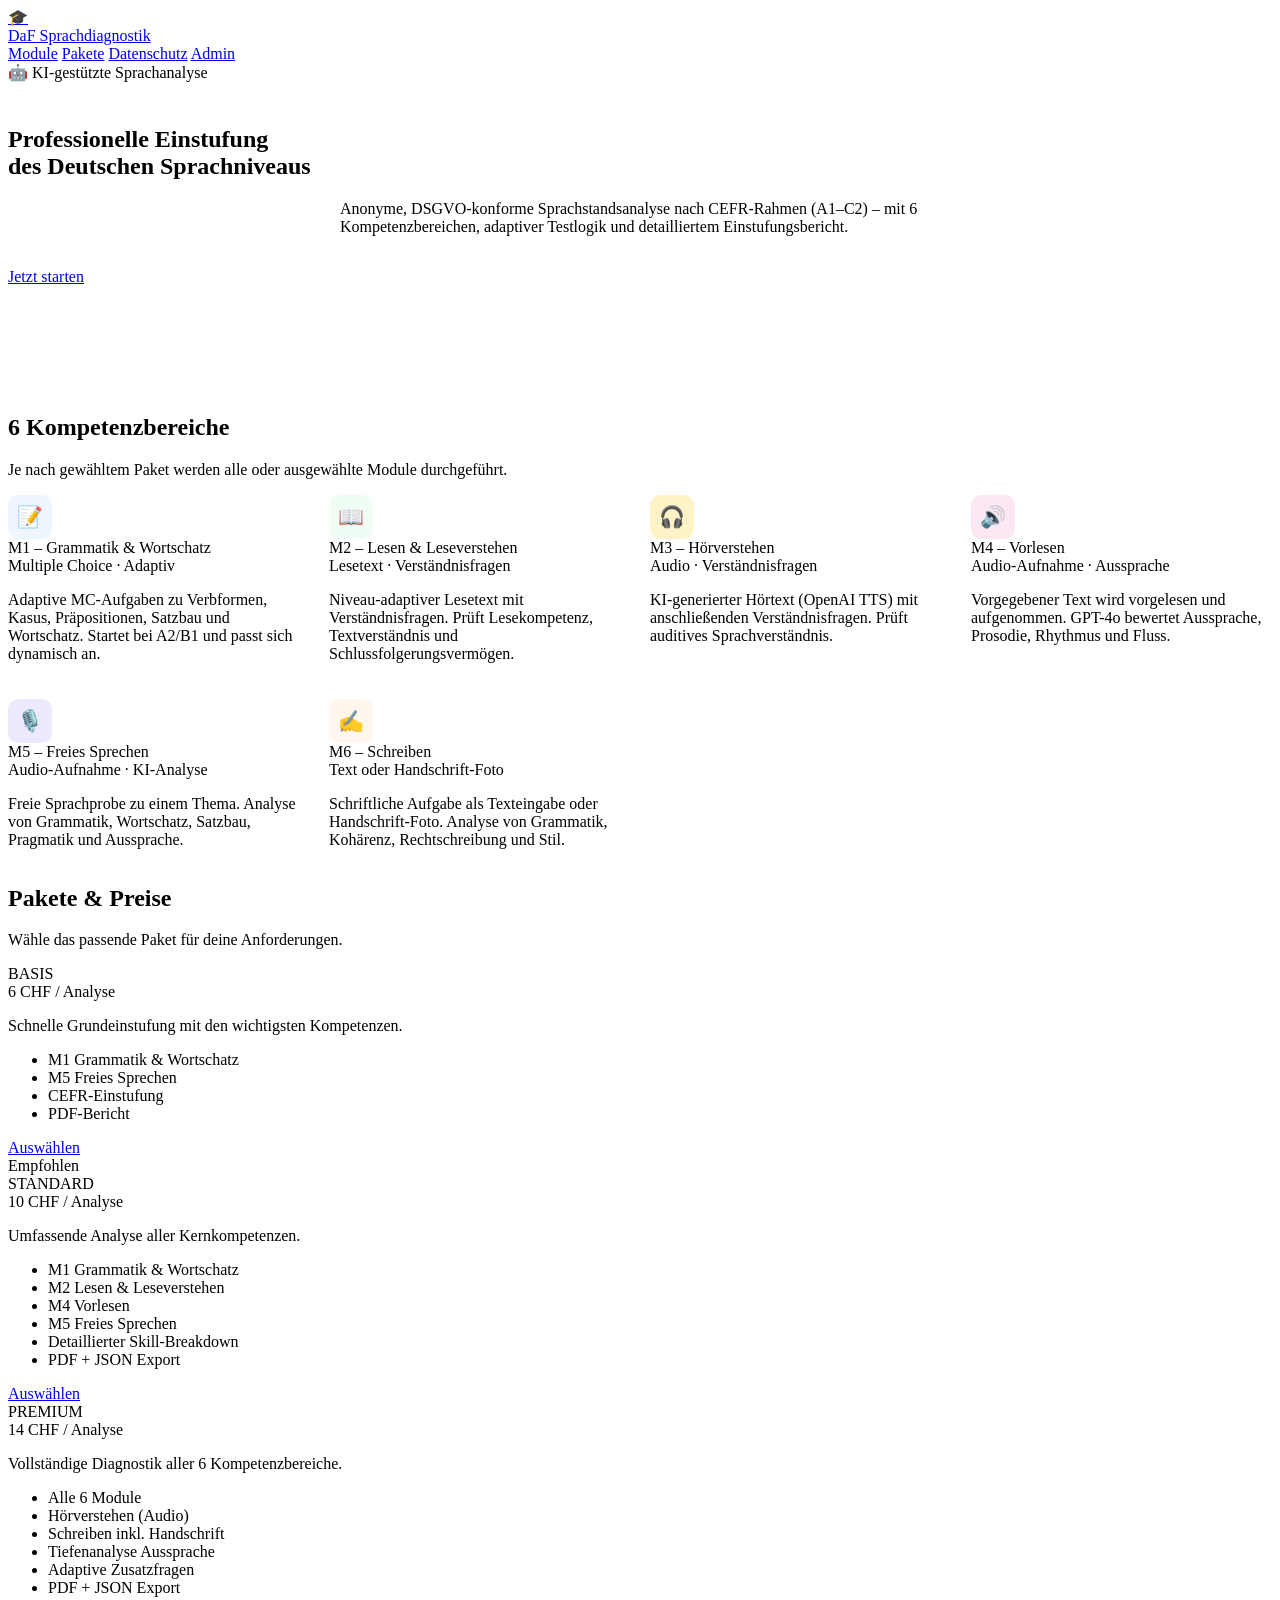
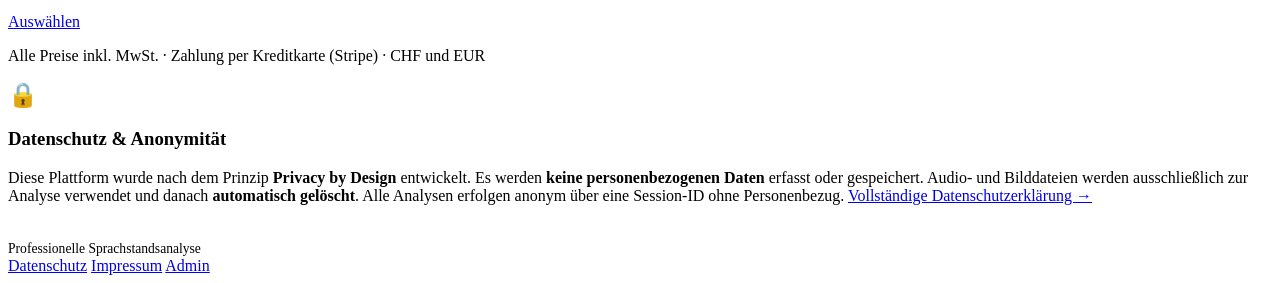
==== app/templates/index.html @ f143e504 "Add files via upload" ====
<!DOCTYPE html>
<html lang="de">
<head>
  <meta charset="UTF-8">
  <meta name="viewport" content="width=device-width, initial-scale=1.0">
  <title>DaF Sprachdiagnostik – Professionelle Sprachstandsanalyse</title>
  <link rel="stylesheet" href="/static/css/main.css">
</head>
<body>
<nav class="navbar">
  <div class="navbar-inner">
    <a href="/" class="navbar-brand">
      <div class="brand-icon">🎓</div>
      DaF Sprachdiagnostik
    </a>
    <div class="navbar-links">
      <a href="#module">Module</a>
      <a href="#pakete">Pakete</a>
      <a href="/dsgvo">Datenschutz</a>
      <a href="/admin/login" class="btn btn-outline btn-sm">Admin</a>
    </div>
  </div>
</nav>

<section class="hero">
  <div class="container text-center">
    <div class="badge badge-primary mb-4" style="margin: 0 auto 1.5rem; display:inline-flex;">
      🤖 KI-gestützte Sprachanalyse
    </div>
    <h1>Professionelle Einstufung<br>des Deutschen Sprachniveaus</h1>
    <p style="max-width:600px; margin: 1rem auto 2rem;">
      Anonyme, DSGVO-konforme Sprachstandsanalyse nach CEFR-Rahmen (A1–C2) –
      mit 6 Kompetenzbereichen, adaptiver Testlogik und detailliertem Einstufungsbericht.
    </p>
    <div class="flex gap-3 justify-center flex-wrap">
      <a href="/paket" class="btn btn-primary btn-lg">Jetzt starten</a>
      <a href="#module" class="btn btn-outline btn-lg" style="color:white; border-color:rgba(255,255,255,.5);">Mehr erfahren</a>
    </div>
    <div class="flex gap-4 justify-center mt-8 flex-wrap" style="margin-top:2.5rem;">
      <div style="color:rgba(255,255,255,.8); font-size:.9rem;">✓ Anonym &amp; DSGVO-konform</div>
      <div style="color:rgba(255,255,255,.8); font-size:.9rem;">✓ Keine Registrierung nötig</div>
      <div style="color:rgba(255,255,255,.8); font-size:.9rem;">✓ Sofortiger Bericht</div>
      <div style="color:rgba(255,255,255,.8); font-size:.9rem;">✓ PDF-Export</div>
    </div>
  </div>
</section>

<!-- Module -->
<section class="section" id="module">
  <div class="container">
    <div class="text-center mb-8">
      <h2>6 Kompetenzbereiche</h2>
      <p class="text-muted mt-2">Je nach gewähltem Paket werden alle oder ausgewählte Module durchgeführt.</p>
    </div>
    <div style="display:grid; grid-template-columns: repeat(auto-fit, minmax(280px, 1fr)); gap:1.25rem;">
      <div class="card">
        <div class="flex items-center gap-3 mb-3">
          <div style="width:44px;height:44px;background:#eff6ff;border-radius:10px;display:flex;align-items:center;justify-content:center;font-size:1.3rem;">📝</div>
          <div><div class="card-title">M1 – Grammatik &amp; Wortschatz</div><div class="text-xs text-muted">Multiple Choice · Adaptiv</div></div>
        </div>
        <p class="text-sm text-muted">Adaptive MC-Aufgaben zu Verbformen, Kasus, Präpositionen, Satzbau und Wortschatz. Startet bei A2/B1 und passt sich dynamisch an.</p>
      </div>
      <div class="card">
        <div class="flex items-center gap-3 mb-3">
          <div style="width:44px;height:44px;background:#f0fdf4;border-radius:10px;display:flex;align-items:center;justify-content:center;font-size:1.3rem;">📖</div>
          <div><div class="card-title">M2 – Lesen &amp; Leseverstehen</div><div class="text-xs text-muted">Lesetext · Verständnisfragen</div></div>
        </div>
        <p class="text-sm text-muted">Niveau-adaptiver Lesetext mit Verständnisfragen. Prüft Lesekompetenz, Textverständnis und Schlussfolgerungsvermögen.</p>
      </div>
      <div class="card">
        <div class="flex items-center gap-3 mb-3">
          <div style="width:44px;height:44px;background:#fef3c7;border-radius:10px;display:flex;align-items:center;justify-content:center;font-size:1.3rem;">🎧</div>
          <div><div class="card-title">M3 – Hörverstehen</div><div class="text-xs text-muted">Audio · Verständnisfragen</div></div>
        </div>
        <p class="text-sm text-muted">KI-generierter Hörtext (OpenAI TTS) mit anschließenden Verständnisfragen. Prüft auditives Sprachverständnis.</p>
      </div>
      <div class="card">
        <div class="flex items-center gap-3 mb-3">
          <div style="width:44px;height:44px;background:#fce7f3;border-radius:10px;display:flex;align-items:center;justify-content:center;font-size:1.3rem;">🔊</div>
          <div><div class="card-title">M4 – Vorlesen</div><div class="text-xs text-muted">Audio-Aufnahme · Aussprache</div></div>
        </div>
        <p class="text-sm text-muted">Vorgegebener Text wird vorgelesen und aufgenommen. GPT-4o bewertet Aussprache, Prosodie, Rhythmus und Fluss.</p>
      </div>
      <div class="card">
        <div class="flex items-center gap-3 mb-3">
          <div style="width:44px;height:44px;background:#ede9fe;border-radius:10px;display:flex;align-items:center;justify-content:center;font-size:1.3rem;">🎙️</div>
          <div><div class="card-title">M5 – Freies Sprechen</div><div class="text-xs text-muted">Audio-Aufnahme · KI-Analyse</div></div>
        </div>
        <p class="text-sm text-muted">Freie Sprachprobe zu einem Thema. Analyse von Grammatik, Wortschatz, Satzbau, Pragmatik und Aussprache.</p>
      </div>
      <div class="card">
        <div class="flex items-center gap-3 mb-3">
          <div style="width:44px;height:44px;background:#fff7ed;border-radius:10px;display:flex;align-items:center;justify-content:center;font-size:1.3rem;">✍️</div>
          <div><div class="card-title">M6 – Schreiben</div><div class="text-xs text-muted">Text oder Handschrift-Foto</div></div>
        </div>
        <p class="text-sm text-muted">Schriftliche Aufgabe als Texteingabe oder Handschrift-Foto. Analyse von Grammatik, Kohärenz, Rechtschreibung und Stil.</p>
      </div>
    </div>
  </div>
</section>

<!-- Pakete -->
<section class="section" id="pakete" style="background:var(--gray-50);">
  <div class="container">
    <div class="text-center mb-8">
      <h2>Pakete &amp; Preise</h2>
      <p class="text-muted mt-2">Wähle das passende Paket für deine Anforderungen.</p>
    </div>
    <div class="paket-grid">
      <div class="paket-card">
        <div class="text-muted text-sm font-bold mb-2">BASIS</div>
        <div class="paket-preis">6 CHF <span>/ Analyse</span></div>
        <p class="text-sm text-muted mb-4">Schnelle Grundeinstufung mit den wichtigsten Kompetenzen.</p>
        <ul class="paket-features">
          <li>M1 Grammatik &amp; Wortschatz</li>
          <li>M5 Freies Sprechen</li>
          <li>CEFR-Einstufung</li>
          <li>PDF-Bericht</li>
        </ul>
        <a href="/paket?p=basis" class="btn btn-outline w-full mt-6">Auswählen</a>
      </div>
      <div class="paket-card featured">
        <div class="paket-badge">Empfohlen</div>
        <div class="text-muted text-sm font-bold mb-2">STANDARD</div>
        <div class="paket-preis">10 CHF <span>/ Analyse</span></div>
        <p class="text-sm text-muted mb-4">Umfassende Analyse aller Kernkompetenzen.</p>
        <ul class="paket-features">
          <li>M1 Grammatik &amp; Wortschatz</li>
          <li>M2 Lesen &amp; Leseverstehen</li>
          <li>M4 Vorlesen</li>
          <li>M5 Freies Sprechen</li>
          <li>Detaillierter Skill-Breakdown</li>
          <li>PDF + JSON Export</li>
        </ul>
        <a href="/paket?p=standard" class="btn btn-primary w-full mt-6">Auswählen</a>
      </div>
      <div class="paket-card">
        <div class="text-muted text-sm font-bold mb-2">PREMIUM</div>
        <div class="paket-preis">14 CHF <span>/ Analyse</span></div>
        <p class="text-sm text-muted mb-4">Vollständige Diagnostik aller 6 Kompetenzbereiche.</p>
        <ul class="paket-features">
          <li>Alle 6 Module</li>
          <li>Hörverstehen (Audio)</li>
          <li>Schreiben inkl. Handschrift</li>
          <li>Tiefenanalyse Aussprache</li>
          <li>Adaptive Zusatzfragen</li>
          <li>PDF + JSON Export</li>
        </ul>
        <a href="/paket?p=premium" class="btn btn-dark w-full mt-6">Auswählen</a>
      </div>
    </div>
    <p class="text-center text-sm text-muted mt-6">Alle Preise inkl. MwSt. · Zahlung per Kreditkarte (Stripe) · CHF und EUR</p>
  </div>
</section>

<!-- DSGVO-Hinweis -->
<section class="section">
  <div class="container-sm">
    <div class="card" style="border-left: 4px solid var(--primary-light);">
      <div class="flex gap-3 items-center mb-3">
        <span style="font-size:1.5rem;">🔒</span>
        <h3>Datenschutz &amp; Anonymität</h3>
      </div>
      <p class="text-sm text-muted">
        Diese Plattform wurde nach dem Prinzip <strong>Privacy by Design</strong> entwickelt.
        Es werden <strong>keine personenbezogenen Daten</strong> erfasst oder gespeichert.
        Audio- und Bilddateien werden ausschließlich zur Analyse verwendet und danach
        <strong>automatisch gelöscht</strong>. Alle Analysen erfolgen anonym über eine
        Session-ID ohne Personenbezug.
        <a href="/dsgvo">Vollständige Datenschutzerklärung →</a>
      </p>
    </div>
  </div>
</section>

<footer class="footer">
  <div class="footer-inner">
    <div>
      <strong style="color:white;">DaF Sprachdiagnostik</strong><br>
      <span style="font-size:.85rem;">Professionelle Sprachstandsanalyse</span>
    </div>
    <div class="flex gap-4 text-sm">
      <a href="/dsgvo">Datenschutz</a>
      <a href="/dsgvo#impressum">Impressum</a>
      <a href="/admin/login">Admin</a>
    </div>
  </div>
</footer>
</body>
</html>
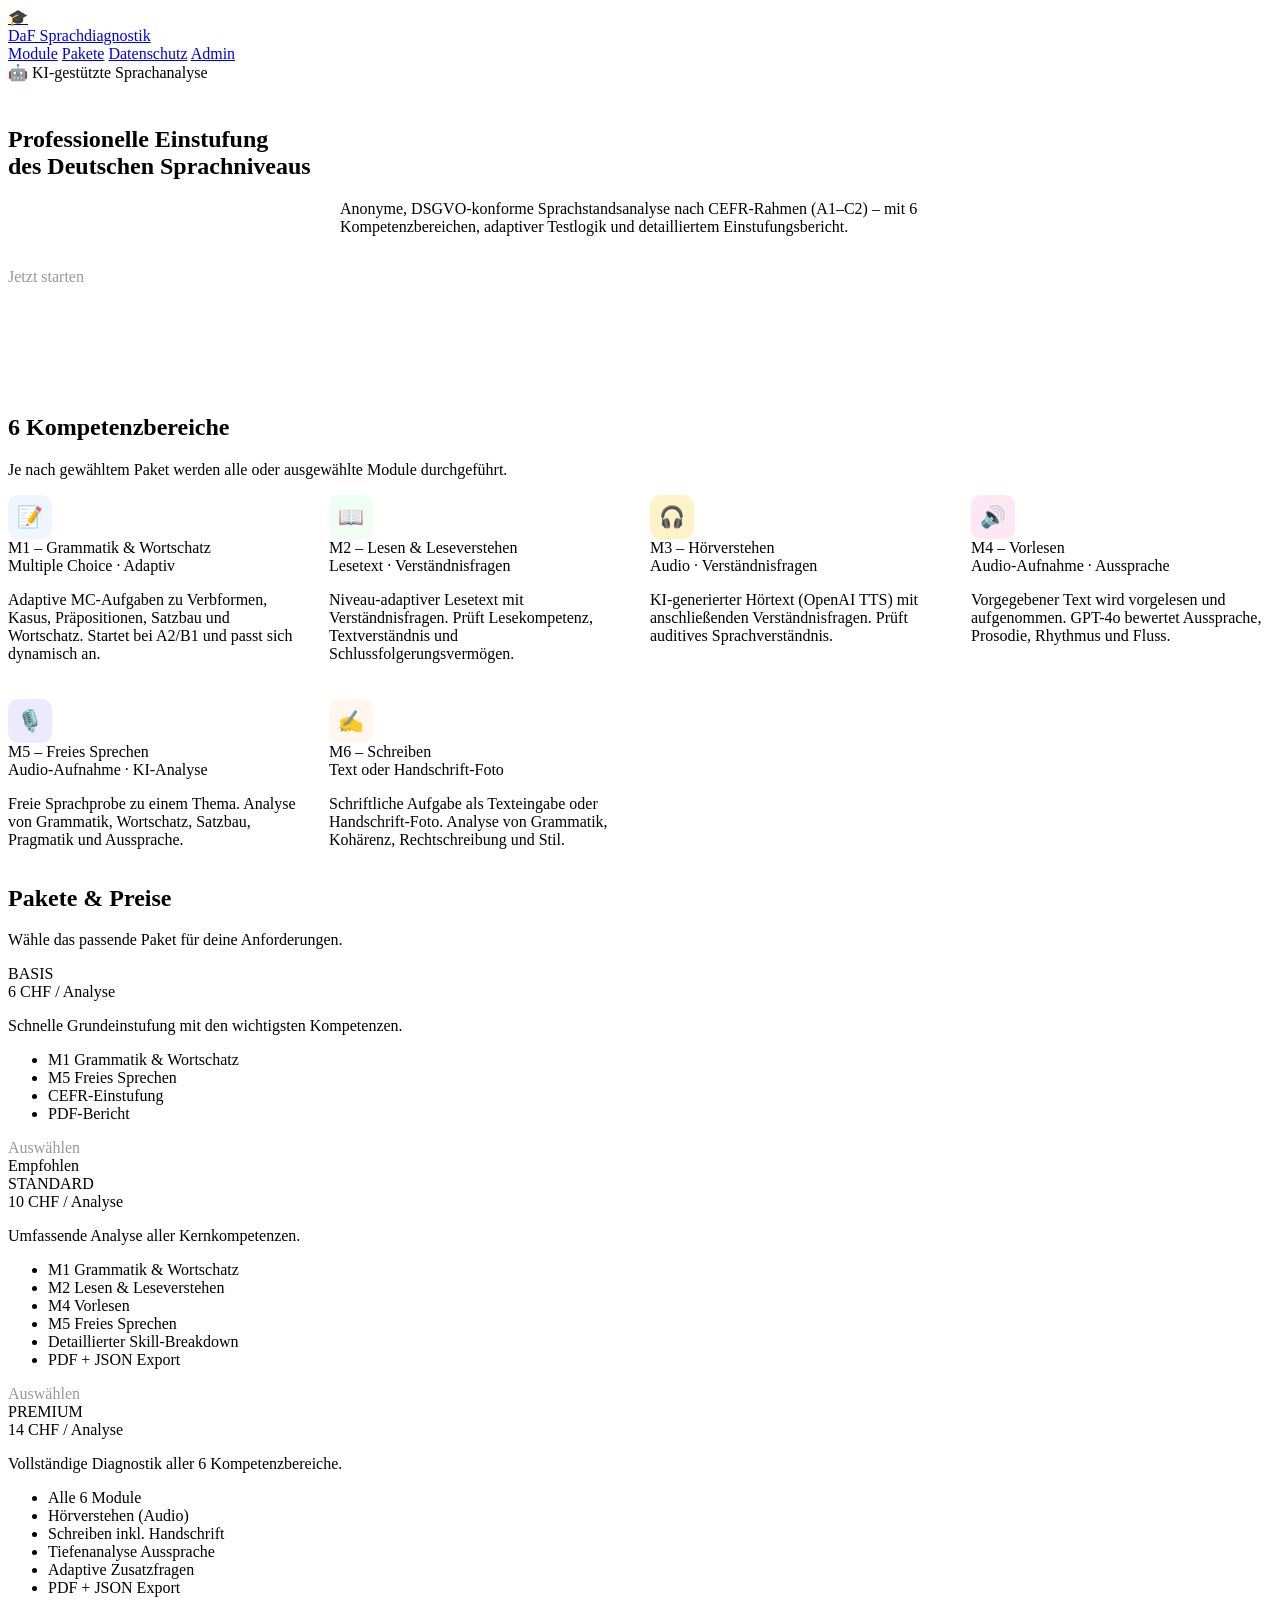
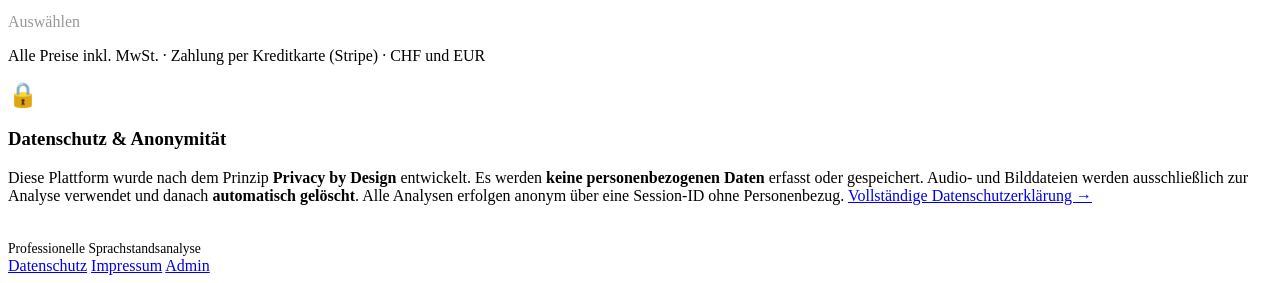
==== commit a447aee1: "Add files via upload" ====
--- a/app/templates/index.html
+++ b/app/templates/index.html
@@ -33,7 +33,7 @@
       mit 6 Kompetenzbereichen, adaptiver Testlogik und detailliertem Einstufungsbericht.
     </p>
     <div class="flex gap-3 justify-center flex-wrap">
-      <a href="/paket" class="btn btn-primary btn-lg">Jetzt starten</a>
+      <span class="btn btn-primary btn-lg" style="opacity:.4; cursor:not-allowed;" title="Zugang nur über persönlichen QR-Code">Jetzt starten</span>
       <a href="#module" class="btn btn-outline btn-lg" style="color:white; border-color:rgba(255,255,255,.5);">Mehr erfahren</a>
     </div>
     <div class="flex gap-4 justify-center mt-8 flex-wrap" style="margin-top:2.5rem;">
@@ -117,7 +117,7 @@
           <li>CEFR-Einstufung</li>
           <li>PDF-Bericht</li>
         </ul>
-        <a href="/paket?p=basis" class="btn btn-outline w-full mt-6">Auswählen</a>
+        <span class="btn btn-outline w-full mt-6" style="opacity:.4; cursor:not-allowed;">Auswählen</span>
       </div>
       <div class="paket-card featured">
         <div class="paket-badge">Empfohlen</div>
@@ -132,7 +132,7 @@
           <li>Detaillierter Skill-Breakdown</li>
           <li>PDF + JSON Export</li>
         </ul>
-        <a href="/paket?p=standard" class="btn btn-primary w-full mt-6">Auswählen</a>
+        <span class="btn btn-primary w-full mt-6" style="opacity:.4; cursor:not-allowed;">Auswählen</span>
       </div>
       <div class="paket-card">
         <div class="text-muted text-sm font-bold mb-2">PREMIUM</div>
@@ -146,7 +146,7 @@
           <li>Adaptive Zusatzfragen</li>
           <li>PDF + JSON Export</li>
         </ul>
-        <a href="/paket?p=premium" class="btn btn-dark w-full mt-6">Auswählen</a>
+        <span class="btn btn-dark w-full mt-6" style="opacity:.4; cursor:not-allowed;">Auswählen</span>
       </div>
     </div>
     <p class="text-center text-sm text-muted mt-6">Alle Preise inkl. MwSt. · Zahlung per Kreditkarte (Stripe) · CHF und EUR</p>
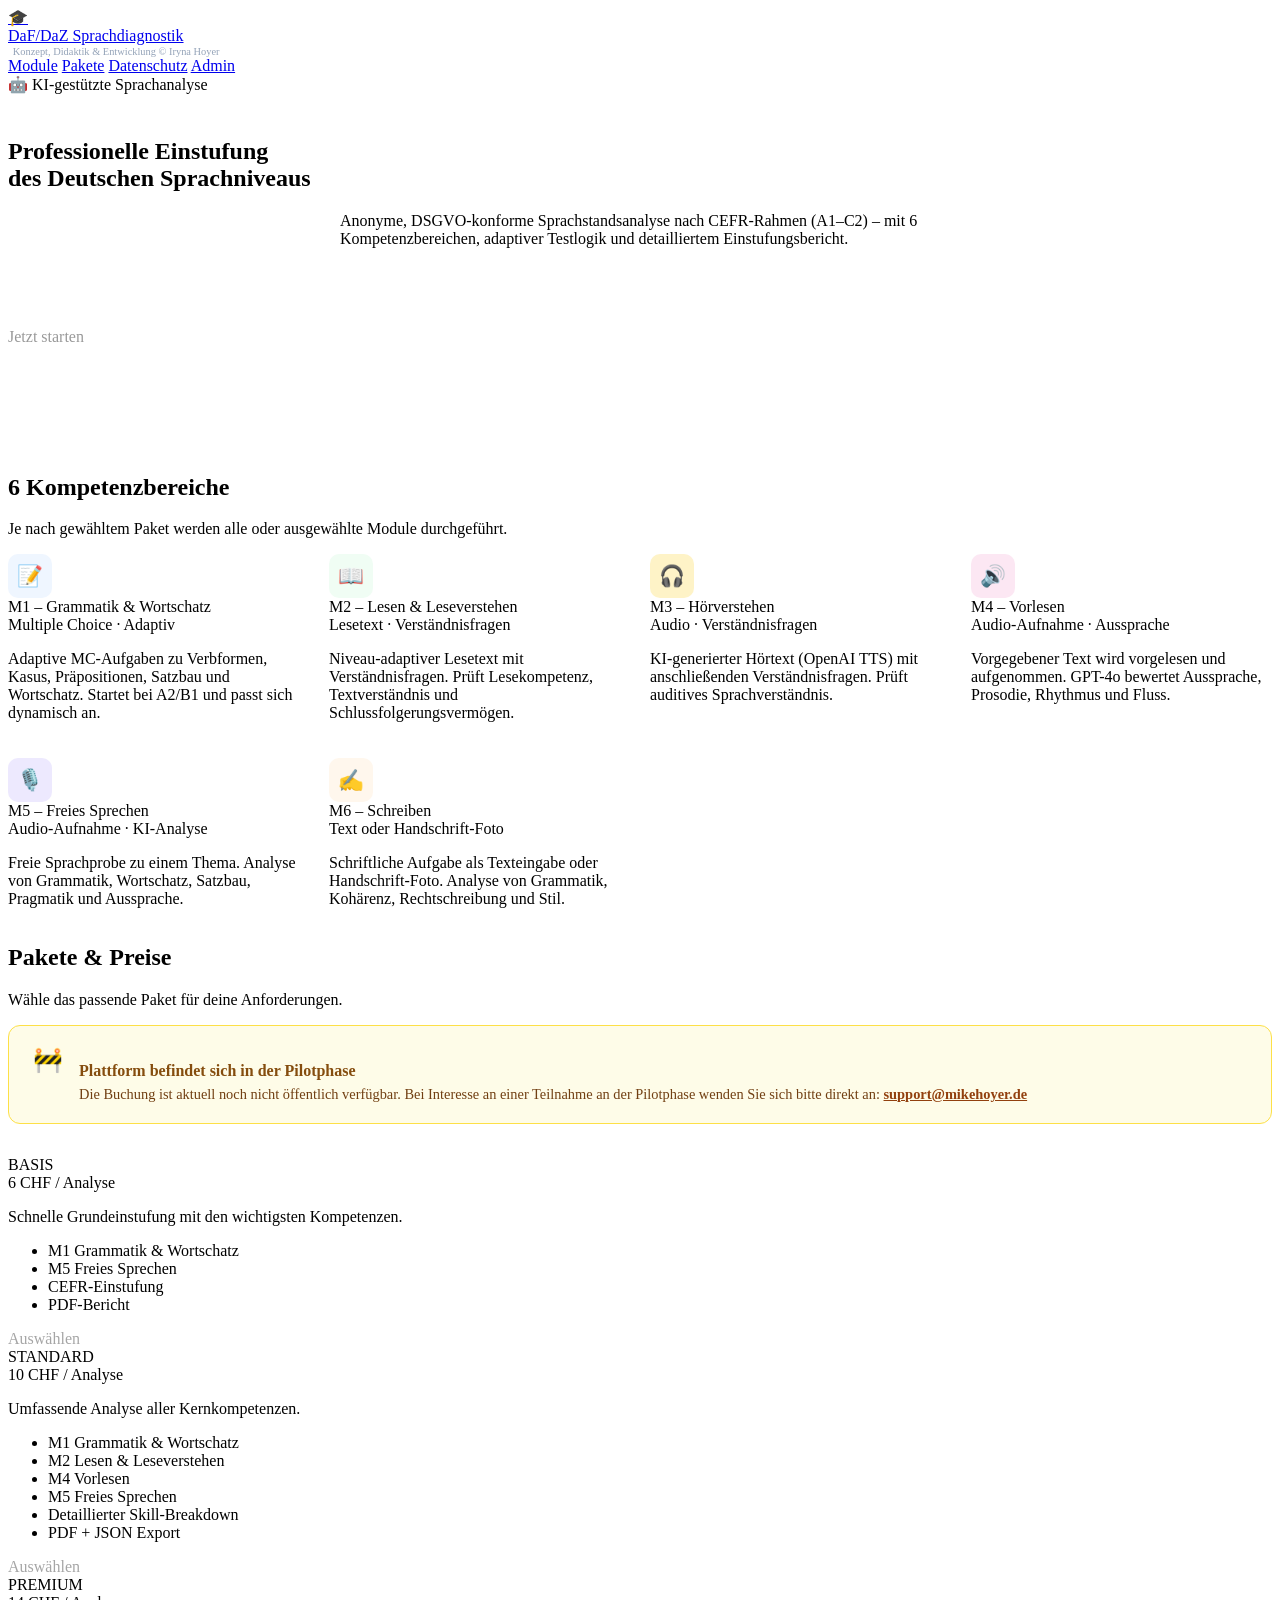
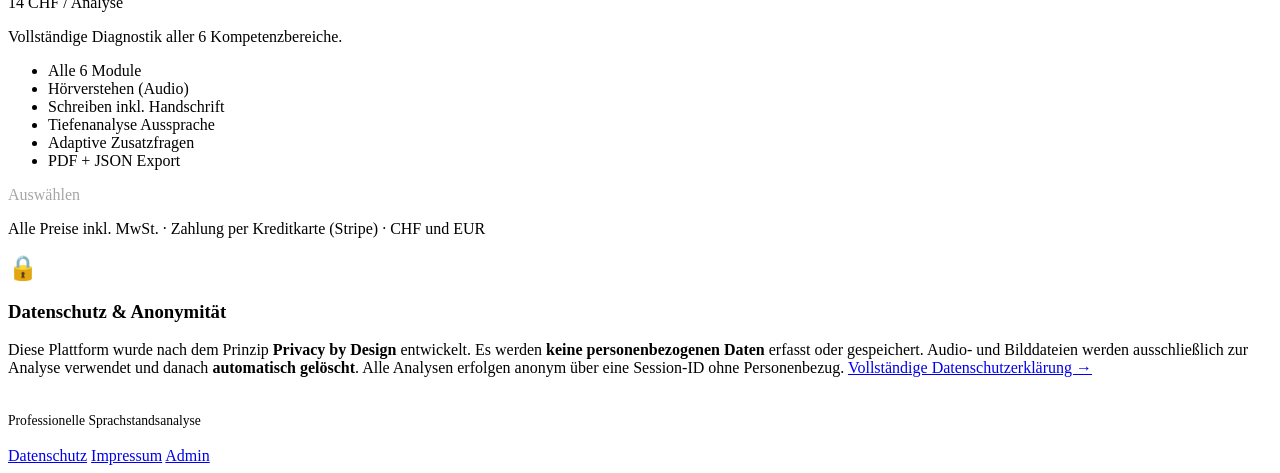
==== commit a78e7de0: "Update: Alltagsthemen, 2h-Timeout, Admin-Dashboard, PDF-Export, M3-Fix, DaF/DaZ Branding, Deployment" ====
--- a/app/templates/index.html
+++ b/app/templates/index.html
@@ -3,24 +3,66 @@
 <head>
   <meta charset="UTF-8">
   <meta name="viewport" content="width=device-width, initial-scale=1.0">
-  <title>DaF Sprachdiagnostik – Professionelle Sprachstandsanalyse</title>
+  <title>DaF/DaZ Sprachdiagnostik – Professionelle Sprachstandsanalyse</title>
   <link rel="stylesheet" href="/static/css/main.css">
 </head>
 <body>
 <nav class="navbar">
   <div class="navbar-inner">
-    <a href="/" class="navbar-brand">
-      <div class="brand-icon">🎓</div>
-      DaF Sprachdiagnostik
-    </a>
-    <div class="navbar-links">
+    <div style="display:flex;flex-direction:column;gap:.05rem;">
+      <a href="/" class="navbar-brand">
+        <div class="brand-icon">🎓</div>
+        DaF/DaZ Sprachdiagnostik
+      </a>
+      <span style="font-size:.65rem;color:#94a3b8;padding-left:.3rem;">Konzept, Didaktik &amp; Entwicklung &copy; Iryna Hoyer</span>
+    </div>
+    <div class="navbar-links" id="nav-links">
       <a href="#module">Module</a>
       <a href="#pakete">Pakete</a>
       <a href="/dsgvo">Datenschutz</a>
       <a href="/admin/login" class="btn btn-outline btn-sm">Admin</a>
     </div>
+    <button class="nav-hamburger" id="nav-toggle" aria-label="Menü" onclick="document.getElementById('nav-links').classList.toggle('open')">
+      <span></span><span></span><span></span>
+    </button>
   </div>
 </nav>
+<style>
+  .nav-hamburger {
+    display: none;
+    flex-direction: column;
+    gap: 5px;
+    background: none;
+    border: none;
+    cursor: pointer;
+    padding: 4px;
+  }
+  .nav-hamburger span {
+    display: block;
+    width: 24px;
+    height: 2px;
+    background: var(--primary);
+    border-radius: 2px;
+  }
+  @media (max-width: 700px) {
+    .nav-hamburger { display: flex; }
+    .navbar-links {
+      display: none !important;
+      position: absolute;
+      top: 100%;
+      left: 0;
+      right: 0;
+      background: white;
+      flex-direction: column !important;
+      padding: 1rem 1.5rem;
+      gap: 1rem !important;
+      box-shadow: 0 4px 12px rgba(0,0,0,.1);
+      border-top: 1px solid var(--gray-200);
+      z-index: 200;
+    }
+    .navbar-links.open { display: flex !important; }
+  }
+</style>
 
 <section class="hero">
   <div class="container text-center">
@@ -31,6 +73,10 @@
     <p style="max-width:600px; margin: 1rem auto 2rem;">
       Anonyme, DSGVO-konforme Sprachstandsanalyse nach CEFR-Rahmen (A1–C2) –
       mit 6 Kompetenzbereichen, adaptiver Testlogik und detailliertem Einstufungsbericht.
+    </p>
+    <p style="max-width:600px; margin: 0 auto 2rem; font-size:.85rem; color:rgba(255,255,255,.65);">
+      Konzept, Didaktik &amp; Entwicklung: <strong style="color:rgba(255,255,255,.9);">Iryna Hoyer</strong>
+      &nbsp;&middot;&nbsp; &copy; 2025 Iryna Hoyer. Alle Rechte vorbehalten.
     </p>
     <div class="flex gap-3 justify-center flex-wrap">
       <span class="btn btn-primary btn-lg" style="opacity:.4; cursor:not-allowed;" title="Zugang nur über persönlichen QR-Code">Jetzt starten</span>
@@ -106,6 +152,22 @@
       <h2>Pakete &amp; Preise</h2>
       <p class="text-muted mt-2">Wähle das passende Paket für deine Anforderungen.</p>
     </div>
+
+    <!-- Pilotphase-Banner -->
+    <div style="background:#fefce8; border:1.5px solid #fde047; border-radius:12px; padding:1.25rem 1.5rem; margin-bottom:2rem; display:flex; gap:1rem; align-items:flex-start;">
+      <span style="font-size:1.5rem; flex-shrink:0;">&#x1F6A7;</span>
+      <div>
+        <p style="font-weight:700; color:#854d0e; margin-bottom:.35rem;">Plattform befindet sich in der Pilotphase</p>
+        <p style="font-size:.9rem; color:#713f12; margin:0;">Die Buchung ist aktuell noch nicht öffentlich verfügbar. Bei Interesse an einer Teilnahme an der Pilotphase wenden Sie sich bitte direkt an: <span id="email-pilot"></span></p>
+      </div>
+    </div>
+    <script>
+      (function(){
+        var u='support',d='mikehoyer.de';
+        var el=document.getElementById('email-pilot');
+        el.innerHTML='<a href="mailto:'+u+'@'+d+'" style="color:#92400e; font-weight:600;">'+u+'&#64;'+d+'</a>';
+      })();
+    </script>
     <div class="paket-grid">
       <div class="paket-card">
         <div class="text-muted text-sm font-bold mb-2">BASIS</div>
@@ -117,10 +179,9 @@
           <li>CEFR-Einstufung</li>
           <li>PDF-Bericht</li>
         </ul>
-        <span class="btn btn-outline w-full mt-6" style="opacity:.4; cursor:not-allowed;">Auswählen</span>
-      </div>
-      <div class="paket-card featured">
-        <div class="paket-badge">Empfohlen</div>
+        <span class="btn btn-outline w-full mt-6" style="opacity:.35; cursor:not-allowed; pointer-events:none; filter:grayscale(1);">Auswählen</span>
+      </div>
+      <div class="paket-card">
         <div class="text-muted text-sm font-bold mb-2">STANDARD</div>
         <div class="paket-preis">10 CHF <span>/ Analyse</span></div>
         <p class="text-sm text-muted mb-4">Umfassende Analyse aller Kernkompetenzen.</p>
@@ -132,7 +193,7 @@
           <li>Detaillierter Skill-Breakdown</li>
           <li>PDF + JSON Export</li>
         </ul>
-        <span class="btn btn-primary w-full mt-6" style="opacity:.4; cursor:not-allowed;">Auswählen</span>
+        <span class="btn btn-outline w-full mt-6" style="opacity:.35; cursor:not-allowed; pointer-events:none; filter:grayscale(1);">Auswählen</span>
       </div>
       <div class="paket-card">
         <div class="text-muted text-sm font-bold mb-2">PREMIUM</div>
@@ -146,7 +207,7 @@
           <li>Adaptive Zusatzfragen</li>
           <li>PDF + JSON Export</li>
         </ul>
-        <span class="btn btn-dark w-full mt-6" style="opacity:.4; cursor:not-allowed;">Auswählen</span>
+        <span class="btn btn-outline w-full mt-6" style="opacity:.35; cursor:not-allowed; pointer-events:none; filter:grayscale(1);">Auswählen</span>
       </div>
     </div>
     <p class="text-center text-sm text-muted mt-6">Alle Preise inkl. MwSt. · Zahlung per Kreditkarte (Stripe) · CHF und EUR</p>
@@ -176,8 +237,9 @@
 <footer class="footer">
   <div class="footer-inner">
     <div>
-      <strong style="color:white;">DaF Sprachdiagnostik</strong><br>
-      <span style="font-size:.85rem;">Professionelle Sprachstandsanalyse</span>
+      <strong style="color:white;">DaF/DaZ Sprachdiagnostik</strong><br>
+      <span style="font-size:.85rem;">Professionelle Sprachstandsanalyse</span><br>
+      <span style="font-size:.8rem; color:rgba(255,255,255,.55);">Konzept, Didaktik &amp; Entwicklung &copy; Iryna Hoyer</span>
     </div>
     <div class="flex gap-4 text-sm">
       <a href="/dsgvo">Datenschutz</a>
